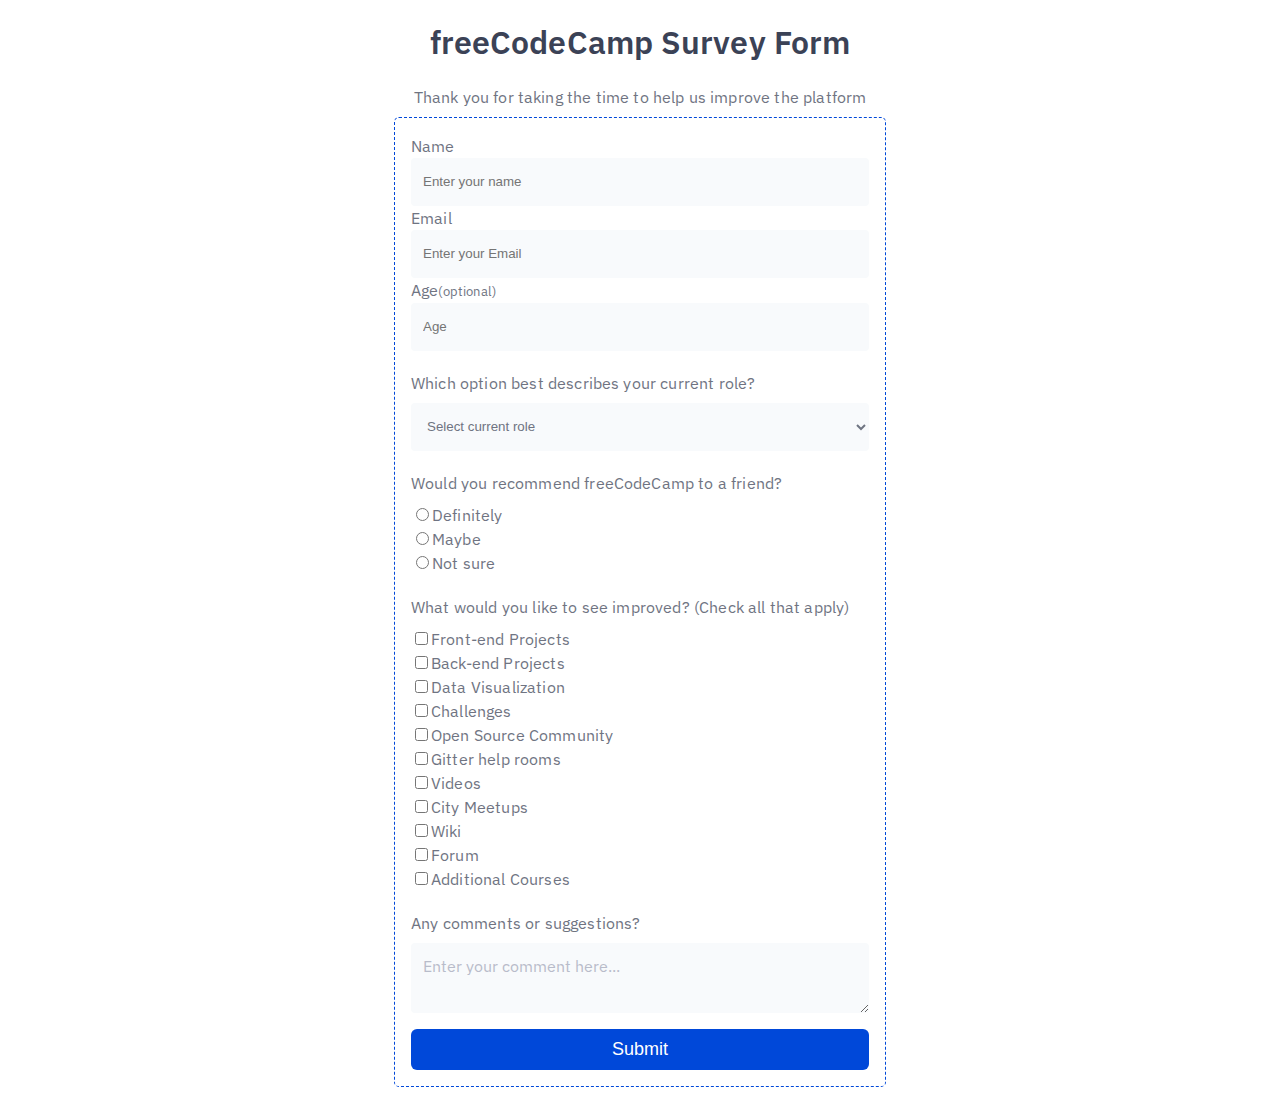
==== index.html @ f8fdefbe "added folder css" ====
<!DOCTYPE html>
<html lang="en">
  <head>
    <meta charset="UTF-8" />
    <title>freeCodeCamp Survey Form</title>
    <link rel="stylesheet" href="css/styles.css" />
  </head>
  <body>
    <h1 id="title">freeCodeCamp Survey Form</h1>
    <p id="description">
      Thank you for taking the time to help us improve the platform
    </p>
    <form id="survey-form">
      <label for="name" id="name-label"> Name
        <input
          type="text"
          id="name"
          name="name"
          placeholder="Enter your name"
          required
        />
      </label>

      <label for="email" id="email-label"
        >Email
        <input
          type="email"
          id="email"
          name="email"
          placeholder="Enter your Email"
          required
        />
      </label>
      <label for="number" id="number-label"
        >Age<small>(optional)</small>
        <input
          type="number"
          id="number"
          name="number"
          min="18"
          max="100"
          placeholder="Age"
          required
        />
      </label>
      <p>Which option best describes your current role?</p>
      <select id="dropdown">
        <option>Select current role</option>
        <option>Student</option>
        <option>Full Time Job</option>
        <option>Full Time Learner</option>
        <option>Prefer not to say</option>
        <option>Other</option>
      </select>
        <p>Would you recommend freeCodeCamp to a friend?</p>
       <label for="Definitely">
        <input type="radio" id="Definitely" name="radio-buttons" value="Definitely"/>Definitely
       </label>
        <label for="Maybe"> <input type="radio" id="Maybe" value="Maybe" name="radio-buttons" />Maybe</label>
       <label for="Not sure"><input type="radio" id="Not sure" name="radio-buttons" value="Not sure"/>Not sure</label>
      <p>What would you like to see improved? (Check all that apply)</p>
        <label for="Front">
          <input type="checkbox" id="Front" value="Front-end Projects" />Front-end Projects
        </label>
        <label for="Back"> <input type="checkbox" id="Back" value="Back-end Projects" />Back-end Projects</label>
       <label for="Data">
        <input type="checkbox" id="Data" value="Data Visualization" />Data Visualization
       </label>
        <label for="Challenges">
          <input type="checkbox" id="Challenges" value="Challenges" />Challenges
        </label>
        <label for="Open">
          <input type="checkbox" id="Open" value="Open Source Community" />Open Source Community 
        </label>
       <label for="Gitter"><input type="checkbox" id="Gitter" value="Gitter help rooms" />Gitter help rooms</label>
        <label for="Videos">
          <input type="checkbox" id="Videos" value="Videos" />Videos
        </label>
         <label for="City">
          <input type="checkbox" id="City" value="City Meetups" />City Meetups
         </label>
        <label for="Wiki">
          <input type="checkbox" id="Wiki" value="Wiki" />Wiki
        </label>
        <label for="Forum">
          <input type="checkbox" id="Forum" value="Forum" />Forum
        </label>
       <label for="Additional">
        <input type="checkbox" id="Additional" value="Additional Courses" />Additional Courses
       </label>
        <p>Any comments or suggestions?</p> 
        <label for="textarea">
          <textarea id="textarea col="3" row="3">Enter your comment here...
          </textarea>
        </label>
        <label for="submit">
          <input type="submit" id="submit" value="Submit" />
        </label>
      
    </form>
  </body>
</html>
---- css/styles.css ----
@import url("https://fonts.googleapis.com/css2?family=IBM+Plex+Sans:wght@600&display=swap");
* {
  box-sizing: border-box;
}
label,
p {
  display: block;
  font-family: "IBM Plex Sans", sans-serif;
  font-style: normal;
  font-weight: 400;
  font-size: 16px;
  line-height: 150%;
  letter-spacing: 0.01em;
  color: #6f7482;
}
p {
  margin-bottom: 8px;
  margin-top: 20px;
}
p:first-child {
  margin-top: 0;
}

h1 {
  font-family: "IBM Plex Sans", sans-serif;
  font-style: normal;
  font-weight: 600;
  font-size: 32px;
  line-height: 42px;
  letter-spacing: 0.1px;
  color: #3b4256;
  text-align: center;
}
#description {
  text-align: center;
}
#survey-form {
  width: 492px;
  border: 0.5px solid gray;
  margin: auto;
  border: 1px dashed #0048d9;
  border-radius: 5px;
  padding: 16px;
}
#name,
#email,
#number,
select {
  padding: 12px;
  height: 48px;
  background: #f8fafc;
  border-radius: 4px;
  border: none;
  display: block;
  width: 100%;
  color: #6f7482;
}
textarea {
  padding: 12px;
  width: 100%;
  background: #f8fafc;
  border-radius: 4px;
  border: none;
  font-family: "IBM Plex Sans", sans-serif;
  font-style: normal;
  font-weight: 400;
  font-size: 16px;
  line-height: 143%;
  color: #b8bcca;
}
#submit {
  padding: 10px 16px;
  background: #0048d9;
  border-radius: 6px;
  color: white;
  width: 100%;
  border: none;
  margin-top: 10px;
  font-size: large;
}
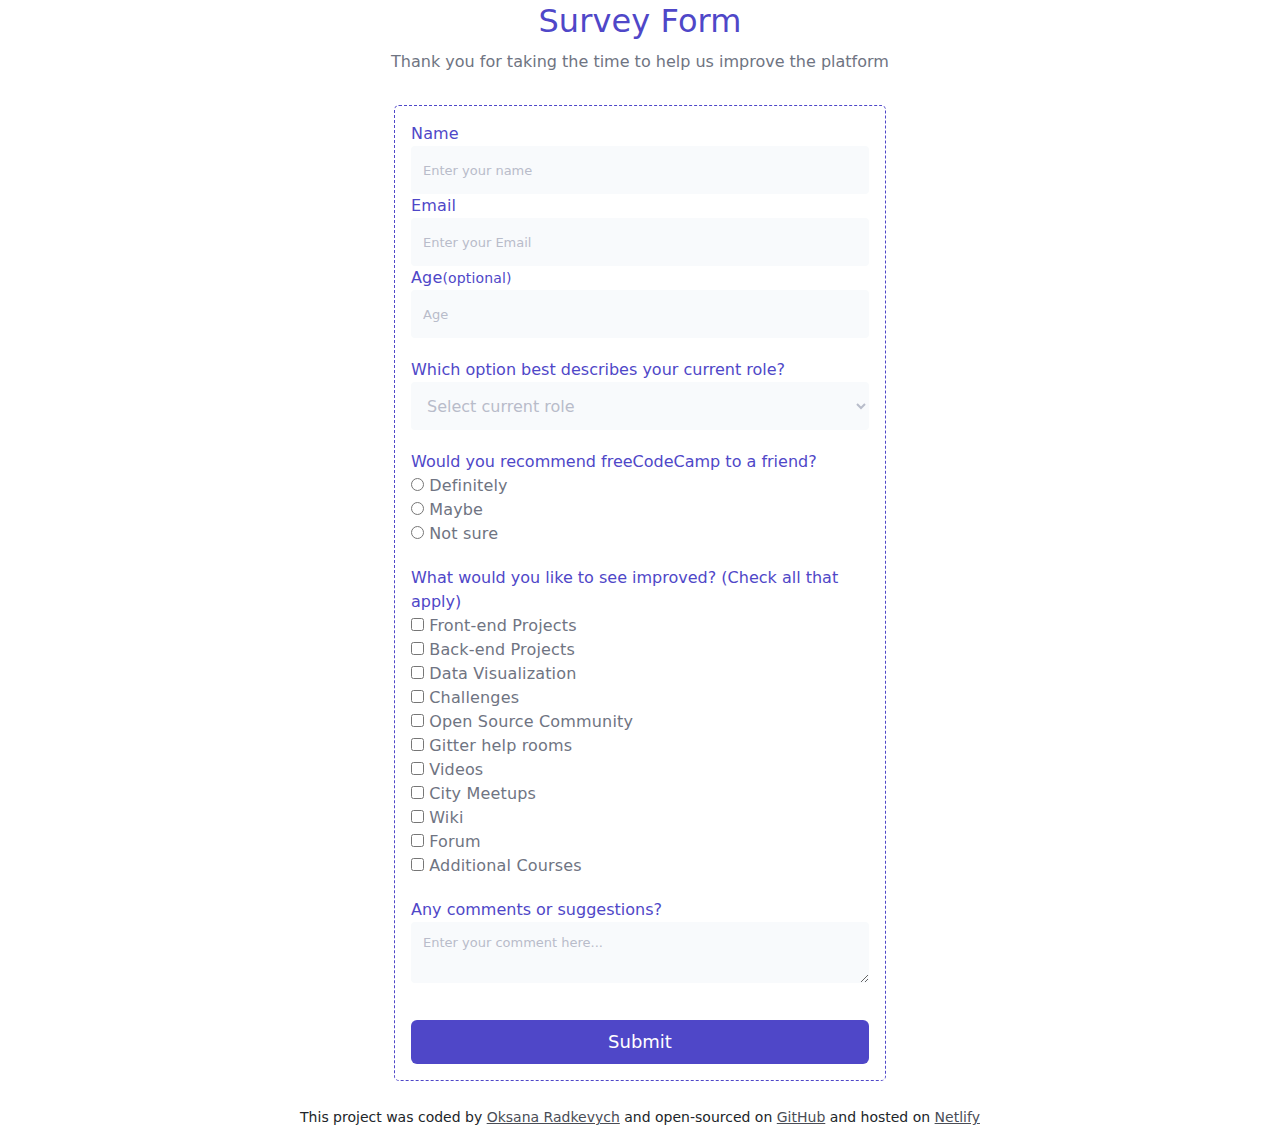
==== commit 223279af: "added comments and styled form" ====
--- a/index.html
+++ b/index.html
@@ -1,102 +1,127 @@
 <!DOCTYPE html>
-<html lang="en">
-  <head>
-    <meta charset="UTF-8" />
-    <title>freeCodeCamp Survey Form</title>
-    <link rel="stylesheet" href="css/styles.css" />
-  </head>
-  <body>
-    <h1 id="title">freeCodeCamp Survey Form</h1>
-    <p id="description">
+<html>
+
+<head>
+  <meta charset="UTF-8" />
+  <title>Survey Form</title>
+  <link rel="stylesheet" href="css/styles.css" />
+  <link rel="stylesheet" href="https://cdn.jsdelivr.net/npm/bootstrap@5.2.0/dist/css/bootstrap.min.css">
+</head>
+
+<body>
+  <!--Heading-->
+  <header>
+    <h1 class="heading__title">Survey Form</h1>
+    <p class="heading__description">
       Thank you for taking the time to help us improve the platform
     </p>
-    <form id="survey-form">
-      <label for="name" id="name-label"> Name
-        <input
-          type="text"
-          id="name"
-          name="name"
-          placeholder="Enter your name"
-          required
-        />
-      </label>
+  </header>
+  <div class="container">
+    <div class="row">
+      <div class="col-md-6 m-auto">
+        <form class="form">
+          <div class="form__textInput">
 
-      <label for="email" id="email-label"
-        >Email
-        <input
-          type="email"
-          id="email"
-          name="email"
-          placeholder="Enter your Email"
-          required
-        />
-      </label>
-      <label for="number" id="number-label"
-        >Age<small>(optional)</small>
-        <input
-          type="number"
-          id="number"
-          name="number"
-          min="18"
-          max="100"
-          placeholder="Age"
-          required
-        />
-      </label>
-      <p>Which option best describes your current role?</p>
-      <select id="dropdown">
-        <option>Select current role</option>
-        <option>Student</option>
-        <option>Full Time Job</option>
-        <option>Full Time Learner</option>
-        <option>Prefer not to say</option>
-        <option>Other</option>
-      </select>
-        <p>Would you recommend freeCodeCamp to a friend?</p>
-       <label for="Definitely">
-        <input type="radio" id="Definitely" name="radio-buttons" value="Definitely"/>Definitely
-       </label>
-        <label for="Maybe"> <input type="radio" id="Maybe" value="Maybe" name="radio-buttons" />Maybe</label>
-       <label for="Not sure"><input type="radio" id="Not sure" name="radio-buttons" value="Not sure"/>Not sure</label>
-      <p>What would you like to see improved? (Check all that apply)</p>
-        <label for="Front">
-          <input type="checkbox" id="Front" value="Front-end Projects" />Front-end Projects
-        </label>
-        <label for="Back"> <input type="checkbox" id="Back" value="Back-end Projects" />Back-end Projects</label>
-       <label for="Data">
-        <input type="checkbox" id="Data" value="Data Visualization" />Data Visualization
-       </label>
-        <label for="Challenges">
-          <input type="checkbox" id="Challenges" value="Challenges" />Challenges
-        </label>
-        <label for="Open">
-          <input type="checkbox" id="Open" value="Open Source Community" />Open Source Community 
-        </label>
-       <label for="Gitter"><input type="checkbox" id="Gitter" value="Gitter help rooms" />Gitter help rooms</label>
-        <label for="Videos">
-          <input type="checkbox" id="Videos" value="Videos" />Videos
-        </label>
-         <label for="City">
-          <input type="checkbox" id="City" value="City Meetups" />City Meetups
-         </label>
-        <label for="Wiki">
-          <input type="checkbox" id="Wiki" value="Wiki" />Wiki
-        </label>
-        <label for="Forum">
-          <input type="checkbox" id="Forum" value="Forum" />Forum
-        </label>
-       <label for="Additional">
-        <input type="checkbox" id="Additional" value="Additional Courses" />Additional Courses
-       </label>
-        <p>Any comments or suggestions?</p> 
-        <label for="textarea">
-          <textarea id="textarea col="3" row="3">Enter your comment here...
-          </textarea>
-        </label>
-        <label for="submit">
-          <input type="submit" id="submit" value="Submit" />
-        </label>
-      
-    </form>
-  </body>
-</html>
+            <!--Form name input-->
+            <label for="name"> Name
+              <input type="text" id="name" name="name" placeholder="Enter your name" required />
+            </label>
+
+            <!--Form email input-->
+            <label for="email">Email
+              <input type="email" id="email" name="email" placeholder="Enter your Email" required />
+            </label>
+
+            <!--Form age input-->
+            <label for="number">Age<small>(optional)</small>
+              <input type="number" id="number" name="number" min="18" max="100" placeholder="Age" required />
+            </label>
+          </div>
+
+          <!--Form dropdown-->
+          <div class="form__dropdownInput">
+            <p>Which option best describes your current role?</p>
+            <select>
+              <option>Select current role</option>
+              <option>Student</option>
+              <option>Full Time Job</option>
+              <option>Full Time Learner</option>
+              <option>Prefer not to say</option>
+              <option>Other</option>
+            </select>
+          </div>
+
+          <!--Form radio buttons-->
+          <div class="form__radioInput">
+            <p>Would you recommend freeCodeCamp to a friend?</p>
+            <label for="Definitely">
+              <input type="radio" id="Definitely" name="radio-buttons" value="Definitely" /> Definitely
+            </label>
+            <label for="Maybe"> <input type="radio" id="Maybe" value="Maybe" name="radio-buttons" /> Maybe</label>
+            <label for="Not sure"><input type="radio" id="Not sure" name="radio-buttons" value="Not sure" /> Not
+              sure</label>
+          </div>
+
+          <!--Form Checkbox-->
+          <div class="form__checkboxInput">
+            <p>What would you like to see improved? (Check all that apply)</p>
+            <label for="Front">
+              <input type="checkbox" id="Front" value="Front-end Projects" /> Front-end Projects
+            </label>
+            <label for="Back"> <input type="checkbox" id="Back" value="Back-end Projects" /> Back-end Projects</label>
+            <label for="Data">
+              <input type="checkbox" id="Data" value="Data Visualization" /> Data Visualization
+            </label>
+            <label for="Challenges">
+              <input type="checkbox" id="Challenges" value="Challenges" /> Challenges
+            </label>
+            <label for="Open">
+              <input type="checkbox" id="Open" value="Open Source Community" /> Open Source Community
+            </label>
+            <label for="Gitter"><input type="checkbox" id="Gitter" value="Gitter help rooms" /> Gitter help
+              rooms</label>
+            <label for="Videos">
+              <input type="checkbox" id="Videos" value="Videos" /> Videos
+            </label>
+            <label for="City">
+              <input type="checkbox" id="City" value="City Meetups" /> City Meetups
+            </label>
+            <label for="Wiki">
+              <input type="checkbox" id="Wiki" value="Wiki" /> Wiki
+            </label>
+            <label for="Forum">
+              <input type="checkbox" id="Forum" value="Forum" /> Forum
+            </label>
+            <label for="Additional">
+              <input type="checkbox" id="Additional" value="Additional Courses" /> Additional Courses
+            </label>
+          </div>
+
+          <!--Form Comments-->
+          <div class="form__textareaInput">
+            <p>Any comments or suggestions?</p>
+            <label for="textarea">
+              <textarea id="textarea col=" 3" row="3">Enter your comment here...
+                </textarea>
+            </label>
+          </div>
+
+          <!--Form Button-->
+          <label for="submit">
+            <input type="submit" id="submit" value="Submit" />
+          </label>
+        </form>
+      </div>
+    </div>
+    <br>
+
+    <!--About me links-->
+    <footer>
+      <p><small>This project was coded by <a href="https://github.com/RadkevychOksana">Oksana Radkevych</a> and
+          open-sourced on <a href="https://github.com/RadkevychOksana/Form">GitHub</a> and hosted on <a
+            href="https://6310d6166a4642000902e30e--luxury-muffin-49177e.netlify.app/">Netlify</a></small></p>
+    </footer>
+  </div>
+</body>
+
+</html>--- a/css/styles.css
+++ b/css/styles.css
@@ -1,50 +1,65 @@
-@import url("https://fonts.googleapis.com/css2?family=IBM+Plex+Sans:wght@600&display=swap");
+@import url("https://fonts.googleapis.com/css2?family=IBM+Plex+Sans:wght@400&display=swap");
+
 * {
   box-sizing: border-box;
 }
-label,
-p {
+
+body {
+  font-family: "IBM Plex Sans", sans-serif;
+}
+
+/*Heading*/
+.heading__title {
+  font-size: 32px;
+  line-height: 42px;
+  letter-spacing: 0.1px;
+  color: #4f47c8;
+  text-align: center;
+}
+
+.heading__description {
+  text-align: center;
+  color: #6f7482;
+  padding-bottom: 15px;
+}
+
+/*Section Form*/
+.form {
+
+  width: 492px;
+  margin: auto;
+  border: 1px dashed #4f47c8;
+  border-radius: 5px;
+  padding: 16px;
+}
+
+.form__textInput,.form__dropdownInput,.form__radioInput,.form__checkboxInput,.form__textareaInput{
+  padding-bottom:20px;
+}
+
+.form label {
   display: block;
-  font-family: "IBM Plex Sans", sans-serif;
-  font-style: normal;
-  font-weight: 400;
   font-size: 16px;
   line-height: 150%;
   letter-spacing: 0.01em;
-  color: #6f7482;
+  color: #4f47c8;
 }
-p {
-  margin-bottom: 8px;
-  margin-top: 20px;
+
+.form p {
+  color: #4f47c8;
+  margin:0;
 }
-p:first-child {
+
+.form p:first-child {
   margin-top: 0;
 }
 
-h1 {
-  font-family: "IBM Plex Sans", sans-serif;
-  font-style: normal;
-  font-weight: 600;
-  font-size: 32px;
-  line-height: 42px;
-  letter-spacing: 0.1px;
-  color: #3b4256;
-  text-align: center;
-}
-#description {
-  text-align: center;
-}
-#survey-form {
-  width: 492px;
-  border: 0.5px solid gray;
-  margin: auto;
-  border: 1px dashed #0048d9;
-  border-radius: 5px;
-  padding: 16px;
-}
-#name,
-#email,
-#number,
+/*Form dropdown,
+Form name input,
+Form email input,
+Form age input
+*/
+.form__textInput input,
 select {
   padding: 12px;
   height: 48px;
@@ -53,24 +68,41 @@
   border: none;
   display: block;
   width: 100%;
+  color: #b8bcca;
+  font-size: small;
+}
+
+input::placeholder{
+  color:#b8bcca;
+  font-size: small;
+}
+
+
+/*
+Form radio buttons,
+Form Checkbox
+*/
+.form__radioInput label,
+.form__checkboxInput label {
   color: #6f7482;
 }
-textarea {
+
+/*Form Comments*/
+.form textarea {
   padding: 12px;
   width: 100%;
   background: #f8fafc;
   border-radius: 4px;
   border: none;
-  font-family: "IBM Plex Sans", sans-serif;
-  font-style: normal;
-  font-weight: 400;
-  font-size: 16px;
+  font-size: small;
   line-height: 143%;
   color: #b8bcca;
 }
-#submit {
+
+/*Form Button*/
+.form #submit {
   padding: 10px 16px;
-  background: #0048d9;
+  background: #4f47c8;
   border-radius: 6px;
   color: white;
   width: 100%;
@@ -78,3 +110,15 @@
   margin-top: 10px;
   font-size: large;
 }
+
+/*About me links*/
+footer {
+  text-align: center;
+}
+footer a{
+  color:#4a4d56;
+  
+}
+footer a:hover{
+color:#4f47c8;
+}